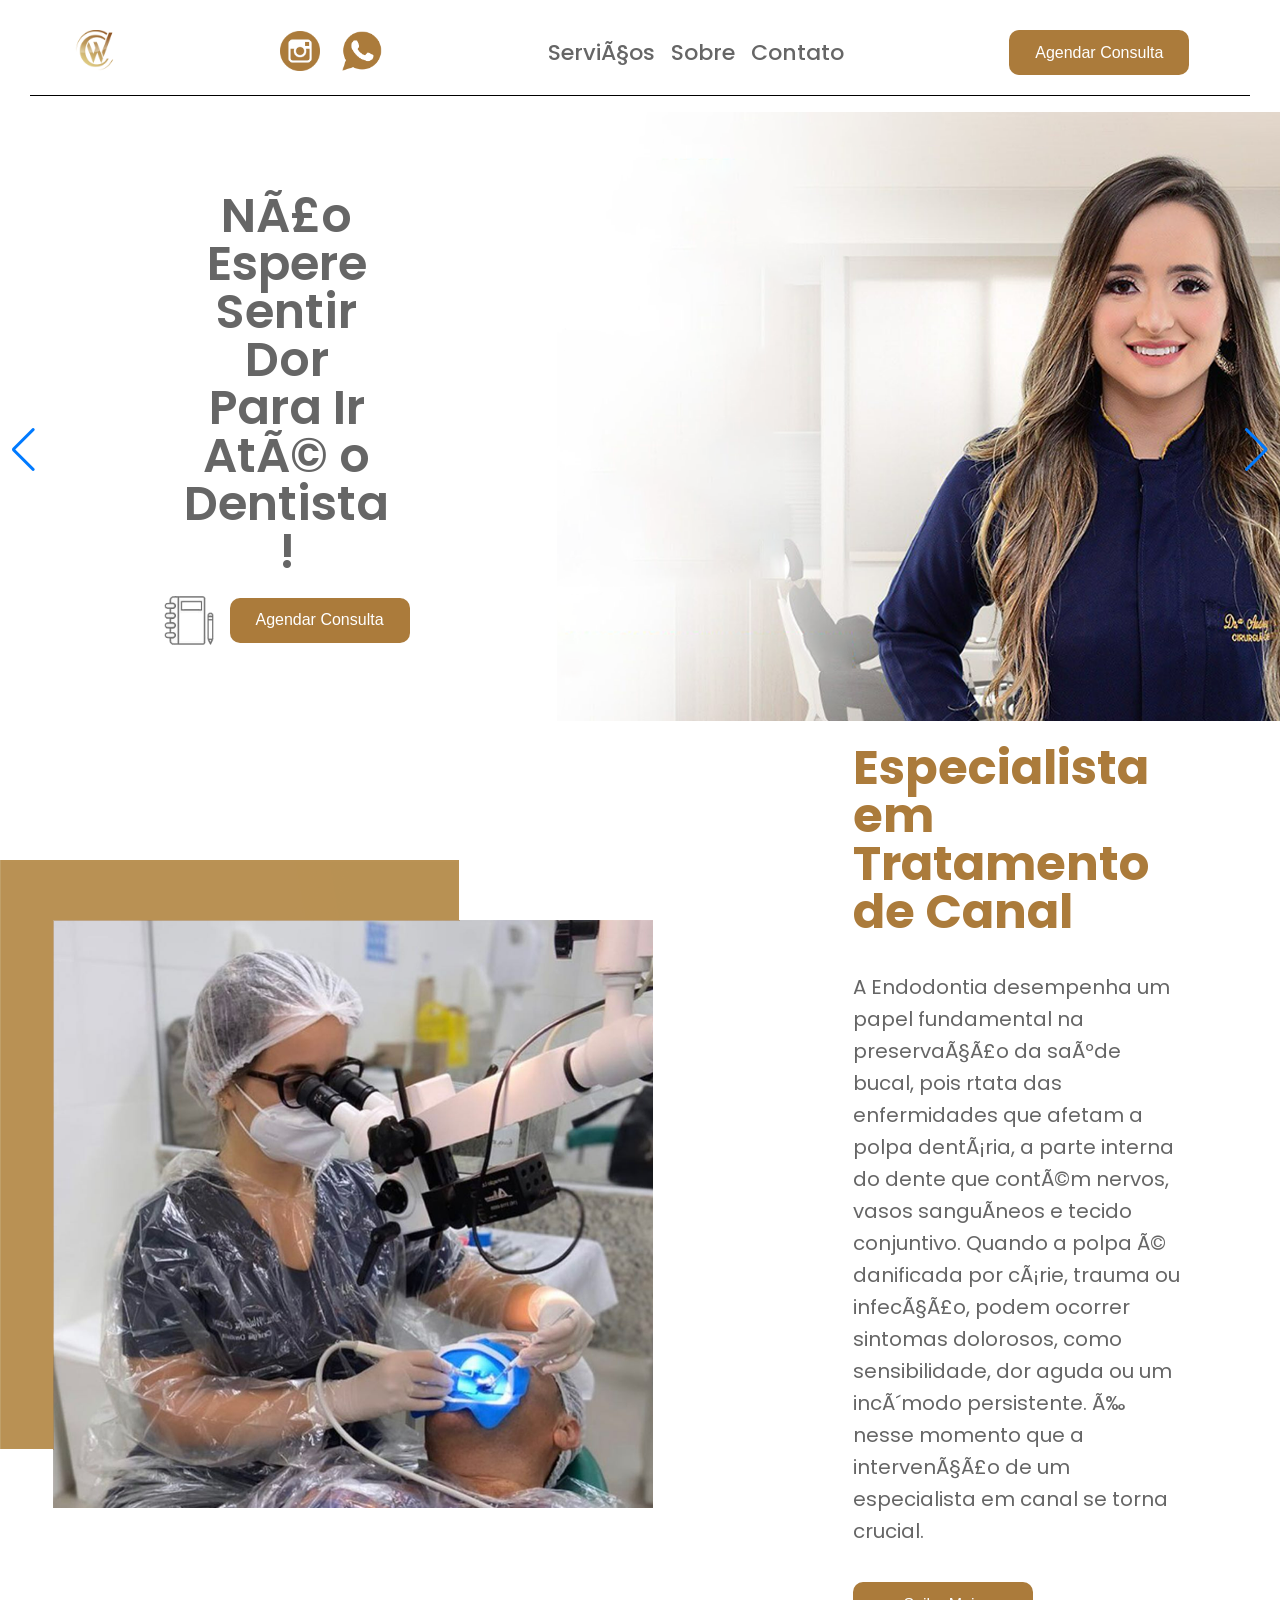
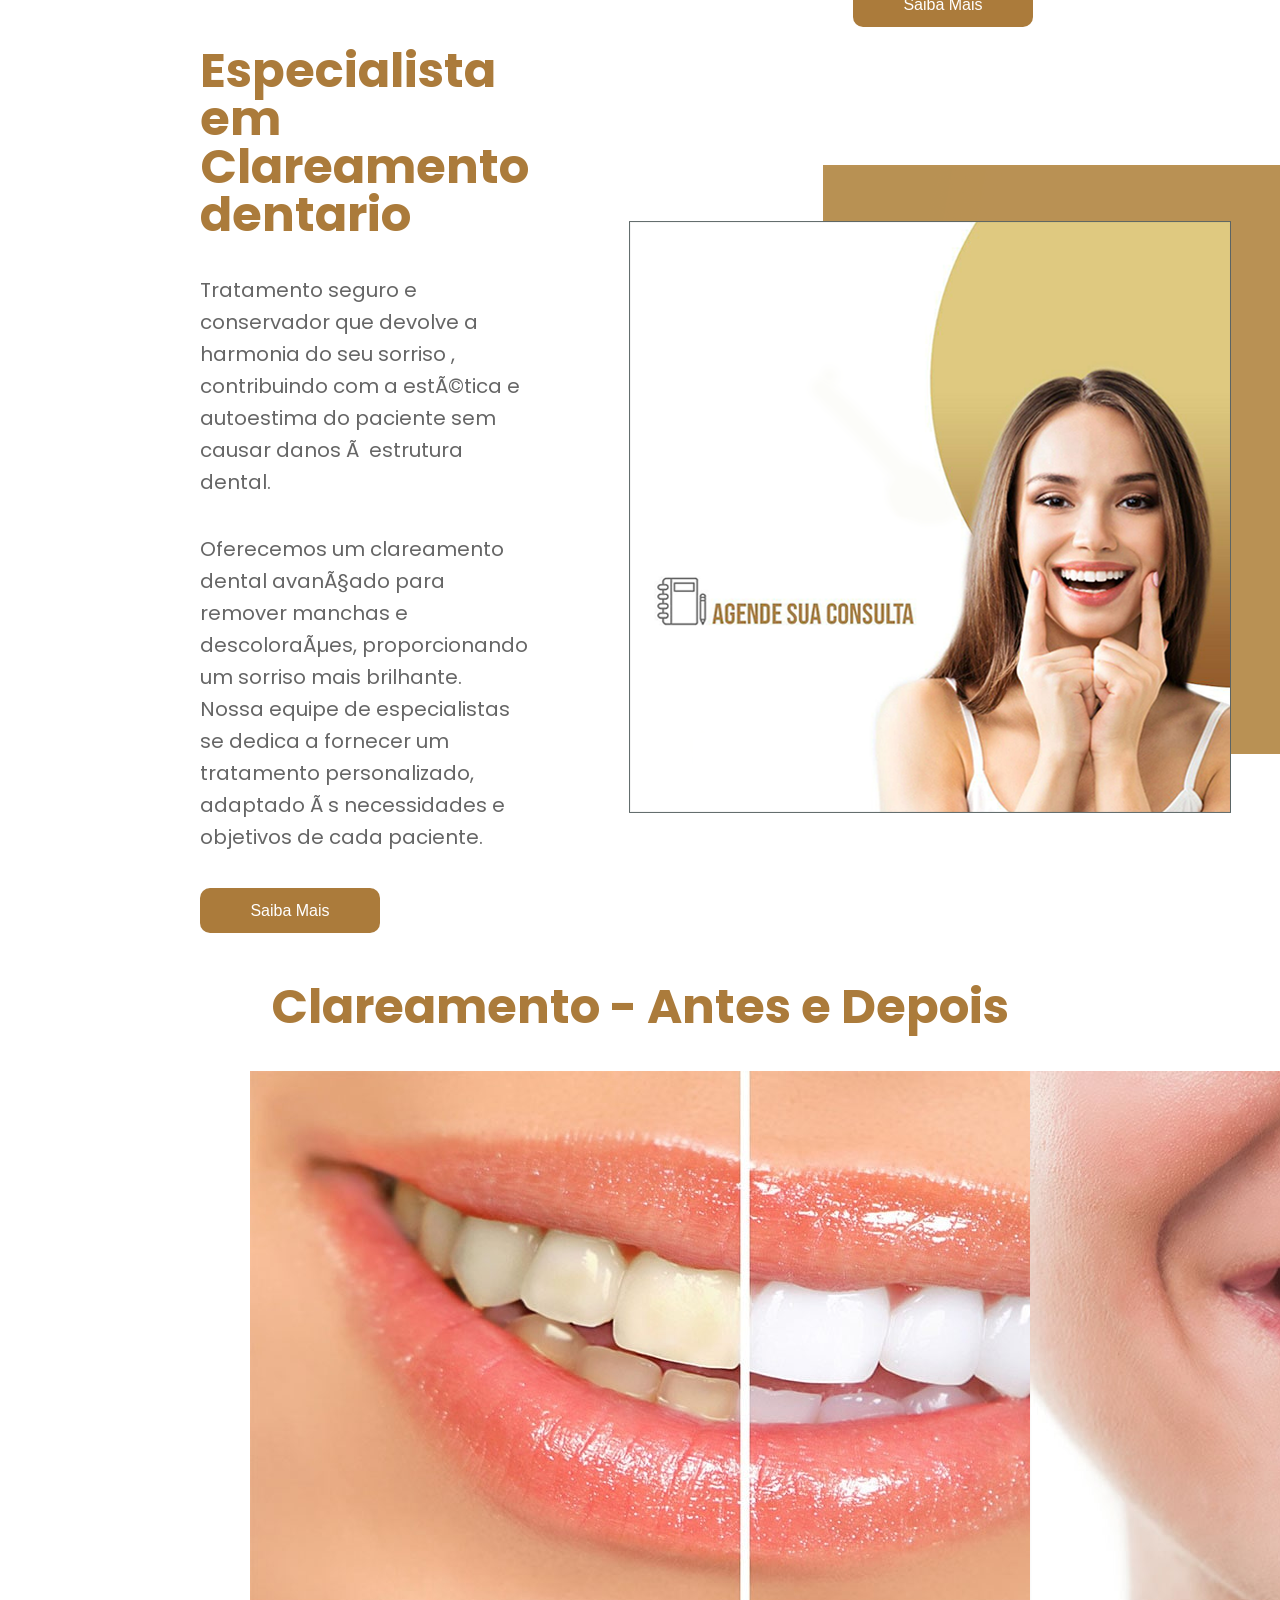
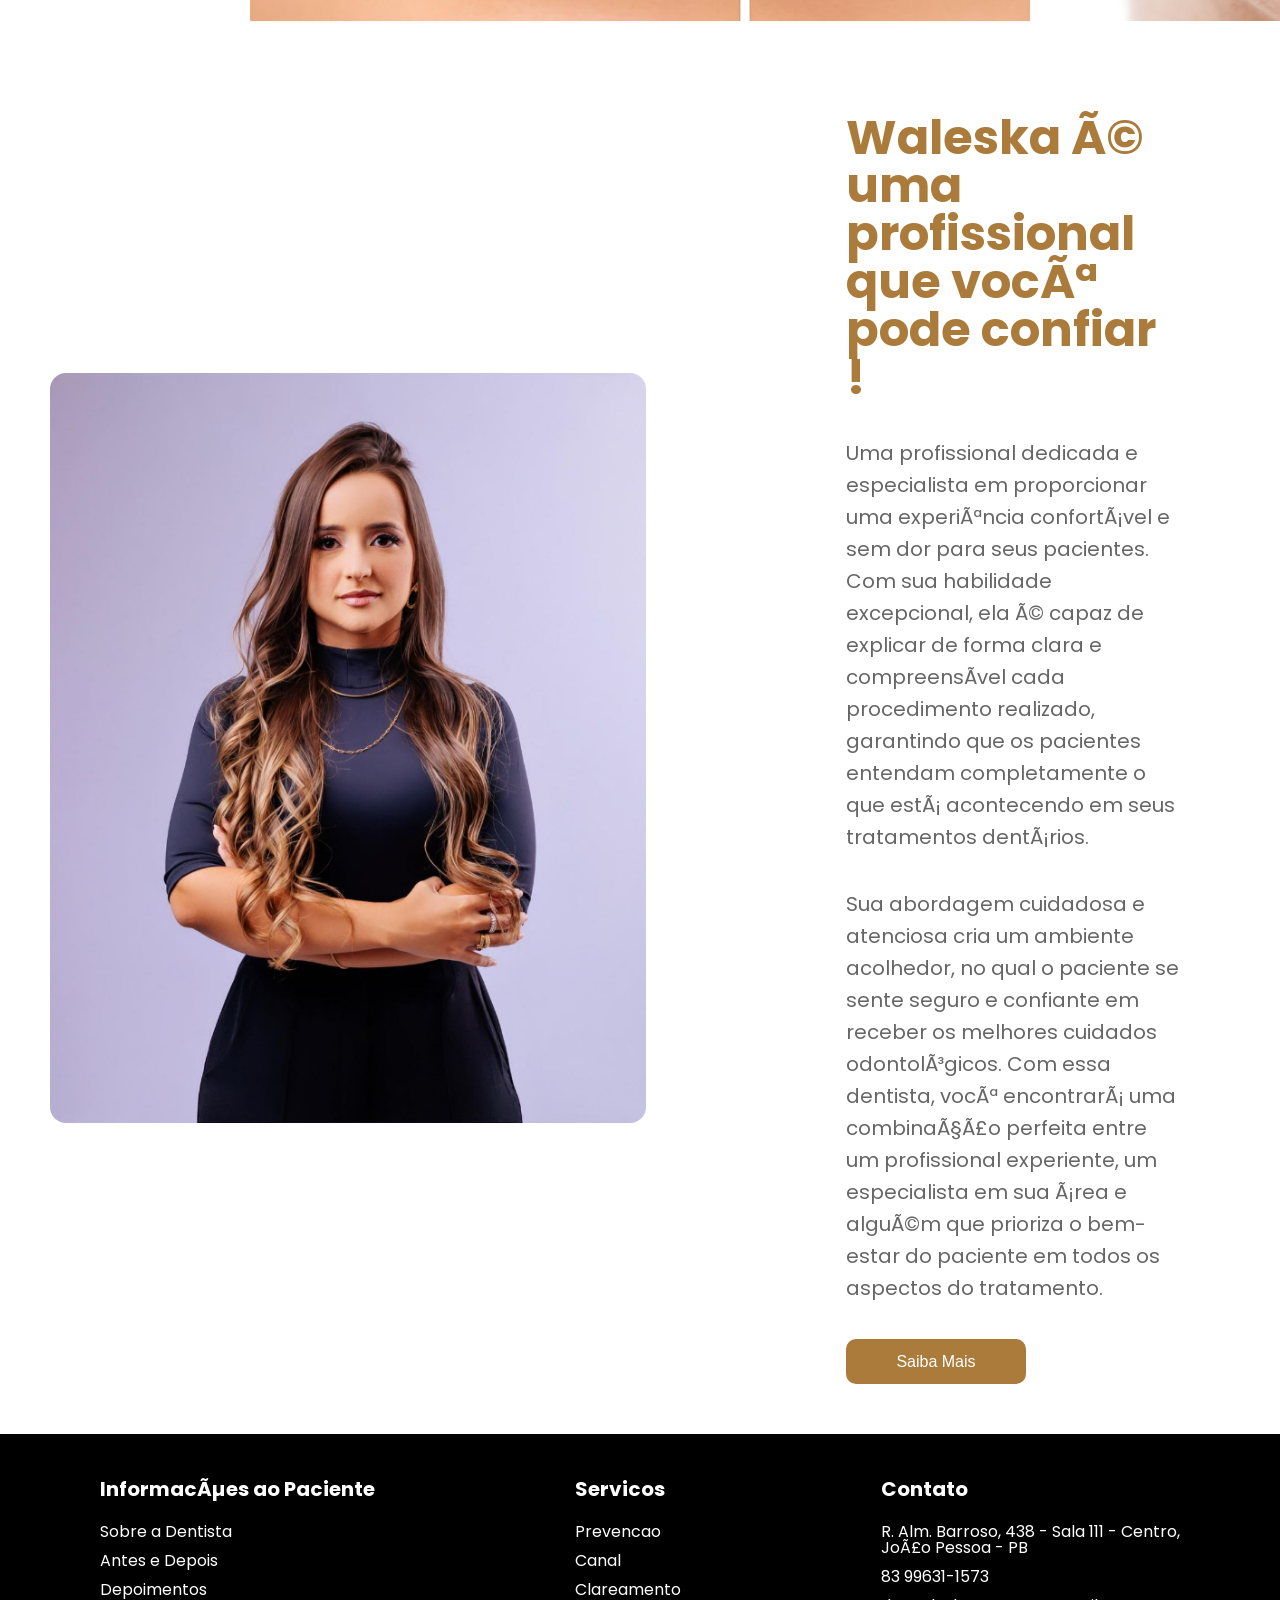
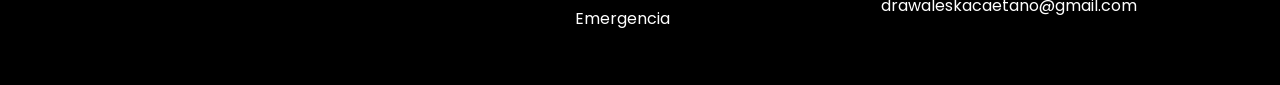
==== frontend/index.html @ e1cdba99 "first commit" ====
<!DOCTYPE html>
<html lang="pt-br>
<head>
    <meta charset=" UTF-8">
<meta name="viewport" content="width=device-width, initial-scale=1.0">
<link rel="stylesheet" href="./reset.css">
<link rel="stylesheet" href="./styles.css">
<link rel="preconnect" href="https://fonts.googleapis.com">
<link rel="preconnect" href="https://fonts.gstatic.com" crossorigin>
<link
    href="https://fonts.googleapis.com/css2?family=Poppins:ital,wght@0,100;0,200;0,300;0,400;0,500;0,600;0,700;0,800;0,900;1,100;1,200;1,300;1,400;1,500;1,600;1,700;1,800;1,900&display=swap"
    rel="stylesheet">
<link rel="preconnect" href="https://fonts.googleapis.com">
<link rel="preconnect" href="https://fonts.gstatic.com" crossorigin>
<link
    href="https://fonts.googleapis.com/css2?family=DM+Sans:ital,opsz,wght@0,9..40,100..1000;1,9..40,100..1000&family=Poppins:ital,wght@0,100;0,200;0,300;0,400;0,500;0,600;0,700;0,800;0,900;1,100;1,200;1,300;1,400;1,500;1,600;1,700;1,800;1,900&display=swap"
    rel="stylesheet">
<link rel="stylesheet" href="https://unpkg.com/swiper/swiper-bundle.min.css">

<title>Pagina da dentista</title>
</head>

<body>
    <header class="cabecalho">

        <div>
            <a href="./index.html">
                <img src="./assets/img/logo.png" alt="logomarca da dentista">
            </a>
        </div>
        <div>
            <a href="https://www.instagram.com/drawalescacaetano_/" target="_blank">
                <img src="./assets/icons/insta.png" alt="icone do instagram da dentista">
            </a>
            <a href="#">
                <img src="./assets/icons/wp.png" alt="icone do instagram da dentista">
            </a>
        </div>
        <div>
            <ul>
                <a href="./servicos.html">
                    <li>Serviços</li>
                </a>
                <a href="#perfil">
                    <li>Sobre</li>
                </a>
                <a href="./contato.html">
                    <li>Contato</li>
                </a>
            </ul>
        </div>
        <div>
            <a href="">
                <button class="btn">Agendar Consulta</button>
            </a>
        </div>

    </header>
    <div class="risco"> </div>

    <section class="banner">
        <div>
            <h1>Não Espere Sentir Dor Para Ir Até o Dentista !
            </h1>
            <div class="banner__acao">
                <img src="./assets/icons/agenda.png" alt="icone de agenda">
                <button class="btn">Agendar Consulta</button>
            </div>
        </div>
        <div class="banner__imagem">
            <img src="./assets/img/banner.png" alt="banner pagina foto de dentista com jaleco">
        </div>
    </section>

    <section class="conteudo">
        <div>
            <img src="./assets/img/canal.png" alt="dentista realizando procedimento de canal em joao pessoa paraiba">
        </div>
        <div class="conteudo__texto">
            <h2>
                Especialista em Tratamento de Canal
            </h2>
            <p>
                A Endodontia desempenha um papel fundamental na preservação da saúde bucal, pois rtata das enfermidades
                que afetam a polpa dentária, a parte interna do dente que contém nervos, vasos sanguíneos e tecido
                conjuntivo. Quando a polpa é danificada por cárie, trauma ou infecção, podem ocorrer sintomas dolorosos,
                como sensibilidade, dor aguda ou um incômodo persistente. É nesse momento que a intervenção de um
                especialista em canal se torna crucial.
            </p>
            <button class="btn">
                Saiba Mais
            </button>
        </div>
    </section>

    <section class="conteudo">
        <div class="conteudo__texto">
            <h2>Especialista em Clareamento dentario</h2>
            <p>
                Tratamento seguro e conservador que devolve a harmonia do seu sorriso , contribuindo com a estética e
                autoestima do paciente sem causar danos à estrutura dental.
            </p>
            <p>
                Oferecemos um clareamento dental avançado para remover manchas e descoloraões, proporcionando um sorriso
                mais brilhante. Nossa equipe de especialistas se dedica a fornecer um tratamento personalizado, adaptado
                às necessidades e objetivos de cada paciente.
            </p>
            <button class="btn">
                Saiba Mais
            </button>
        </div>
        <div>
            <img src="./assets/img/clarear.png" alt="dentista realizando clareamento dentario em joao pessoa paraiba">
        </div>
    </section>

    <section class="carrossel">
        <h2>
            Clareamento - Antes e Depois
        </h2>
        <div class="carrossel_conteudo">
            <div class="swiper-container">
                <div class="swiper-wrapper">
                    <div class="swiper-slide"><img src="./assets/carrossel/clarear-01.jpg"
                            alt="cuidar da beleza é coisa de homem"></div>
                    <div class="swiper-slide"><img src="./assets/carrossel/clarear-02.jpg"
                            alt="vieira proporciona uma experiencia"></div>
                    <div class="swiper-slide"><img src="./assets/carrossel/clarear-03.jpg"
                            alt="estamos esperando por você"></div>
                </div>
                <!-- Botões de navegação -->
                <div class="swiper-button-next"></div>
                <div class="swiper-button-prev"></div>
            </div>
        </div>
    </section>

    <section class="perfil" id="perfil">
        <div>
            <img src="./assets/img/dentista.png" alt="dentista realizando procedimento de canal em joao pessoa paraiba">
        </div>
        <div class="perfil__texto">
            <h2>
                Waleska é uma profissional que você pode confiar !
            </h2>
            <p>
                Uma profissional dedicada e especialista em proporcionar uma experiência confortável e sem dor para seus
                pacientes. Com sua habilidade excepcional, ela é capaz de explicar de forma clara e compreensível cada
                procedimento realizado, garantindo que os pacientes entendam completamente o que está acontecendo em
                seus tratamentos dentários.
            </p>
            <p>
                Sua abordagem cuidadosa e atenciosa cria um ambiente acolhedor, no qual o paciente se sente seguro e
                confiante em receber os melhores cuidados odontológicos. Com essa dentista, você encontrará uma
                combinação perfeita entre um profissional experiente, um especialista em sua área e alguém que prioriza
                o bem-estar do paciente em todos os aspectos do tratamento.
            </p>
            <a href="./sobre.html">
                <button class="btn">
                    Saiba Mais
                </button>
            </a>
        </div>
    </section>

    <footer>
        <div>
            <h3>Informacões ao Paciente</h3>
            <p>Sobre a Dentista</p>
            <p>Antes e Depois</p>
            <p>Depoimentos</p>
        </div>
        <a href="./servicos.html">
            <div>
                <h3>Servicos</h3>
                <p>Prevencao</p>
                <p>Canal</p>
                <p>Clareamento</p>
                <p>Emergencia</p>
            </div>
        </a>
        <div>
            <h3>Contato</h3>
            <p>R. Alm. Barroso, 438 - Sala 111 - Centro, <br> João Pessoa - PB</p>
            <p>83 99631-1573</p>
            <p>drawaleskacaetano@gmail.com</p>
        </div>
    </footer>

    <script src="https://unpkg.com/swiper/swiper-bundle.min.js"></script>
    <script>
        var swiper = new Swiper('.swiper-container', {
            navigation: {
                nextEl: '.swiper-button-next',
                prevEl: '.swiper-button-prev',
            },
            loop: true,
            autoplay: {
                delay: 3000,
            },
        });
    </script>

</body>

</html>
---- frontend/styles.css ----
body {
    font-family: "Poppins", sans-serif;
}

body h2 {
    font-size: 48px;
    color: #ab7b3b;
    font-weight: bold;
}

.cabecalho {
    display: flex;
    justify-content: space-around;
    margin-top: 30px;
    align-items: center;
}

.cabecalho img {
    width: 40px;

}

.cabecalho ul {
    display: flex;
}

.cabecalho a {
    text-decoration: none;
    margin-right: 16px;
    font-size: 22px;
    font-weight: 500;
    color: #666666;
    font-family: "Poppins", sans-serif;
}

.btn {
    background-color: #ab7b3b;
    color: #ffffff;
    border: none;
    font-size: 16px;
    border-radius: 10px;
    width: 180px;
    height: 45px;
    transition: 1s all;
}

.btn:hover {
    transform: scale(1.05);
}

.risco {
    border-bottom: 1px solid #000000;

    margin: 20px 30px 0 30px;
}

.banner {
    display: flex;
    justify-content: space-around;
    align-items: center;
    margin: 16px 16px 0 16px;
}

.banner h1 {
    font-size: 48px;
    color: #666666;
    text-align: center;
    margin: 0 168px 20px 168px;
    font-weight: 600;
}

.banner__acao {
    display: flex;
    justify-content: center;
    align-items: center;

}

.banner__acao img {
    width: 50px;
    margin-right: 16px;

}

.conteudo {
    display: flex;
    align-items: center;
    margin-top: 20px;
}


.conteudo p {
    font-size: 20px;
    color: #666666;
    line-height: 32px;
    margin: 35px 0 35px 0;
}

.conteudo__texto {
    margin: 0 100px 0 200px;
}


.carrossel {
    text-align: center;
    margin-top: 50px;
}

.carrossel_conteudo {
    margin: 40px 250px 0 250px;
}


.perfil {
    display: flex;
    align-items: center;
    margin-top: 90px;
}

.perfil img {
    margin: 0 0 0 50px;
    height: 750px;
    border-radius: 16px;

}


.perfil p {
    font-size: 20px;
    color: #666666;
    line-height: 32px;
    margin: 35px 0 35px 0;
}

.perfil__texto {
    margin: 0 100px 0 200px;
}

footer {
    background-color: black;
    display: flex;
    justify-content: space-around;
    padding: 45px 0;
    margin-top: 50px;
}

footer h3, p {
    color: white;
}

footer h3 {
    font-weight: bold;
    margin-bottom: 25px;
    font-size: 20px;
}

footer p {
    margin-bottom: 13px;
}

footer a {
    text-decoration: none;
}

.contato {
    display: flex;
    justify-content: space-between;
    margin: 120px;
}

.contato h2 {
    margin-bottom: 20px;
}

.contato h3 {
    color: #666666;
    font-size: 25px;
    font-weight: bold;
    margin: 14px 0 14px 0;
}

.contato p {
    color: #666666;
}

.formulario {
    display: flex;
    flex-direction: column;
}

.formulario label {
    color: #666666;
    font-size: 25px;
    font-weight: bold;
    margin: 15px 0;
}

.formulario fieldset {
    color: #666666;
    font-size: 25px;
    font-weight: bold;
    margin: 15px 0;
}

.formulario legend{
    margin-bottom: 16px;
}

.formulario__input {
    height: 20px;
    border-radius: 16px;
    border: 1px solid #666666;
    padding: 16px;

}

.formulario select {
    height: 40px;
    font-size: 20px;
    width: 100px;
    border-radius: 16px;
}

.mapa {
    text-align: center;
    margin: 0 50px;
}

.mapa h2 {
    margin-bottom: 30px;

}
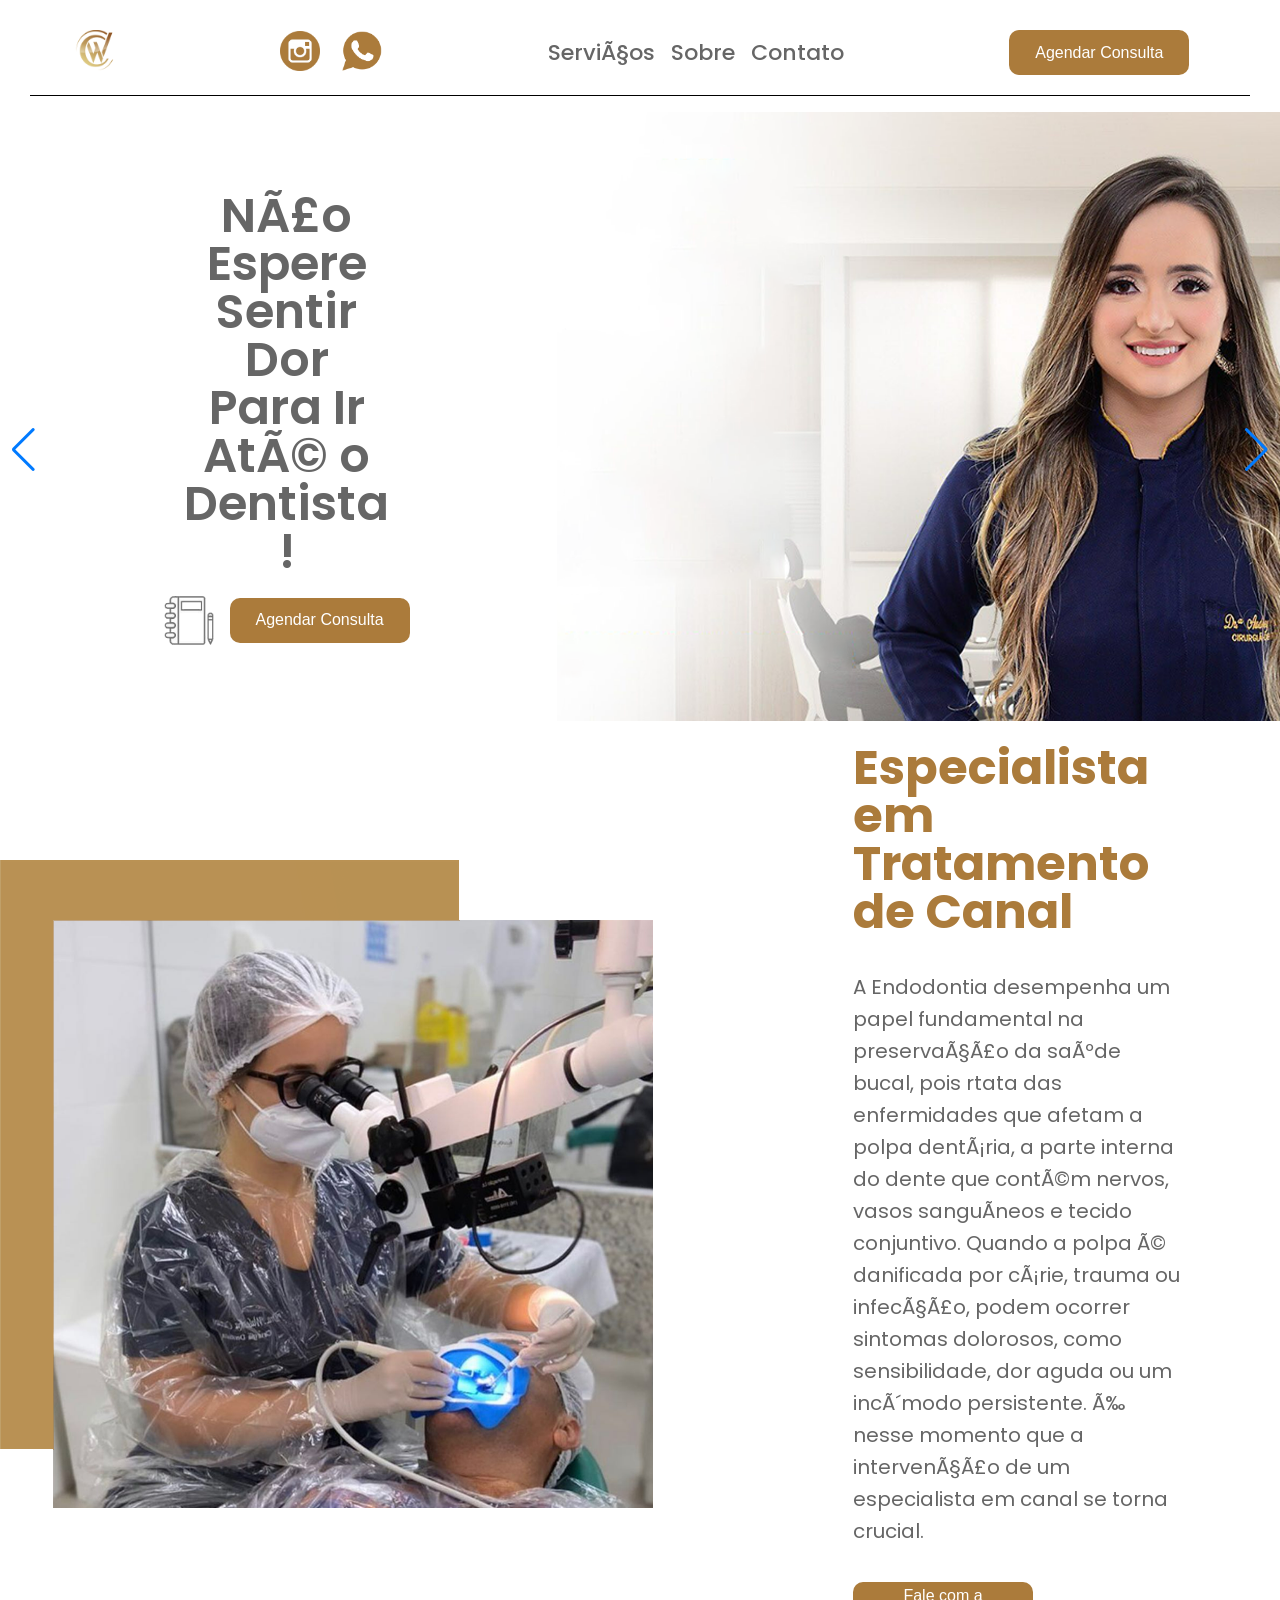
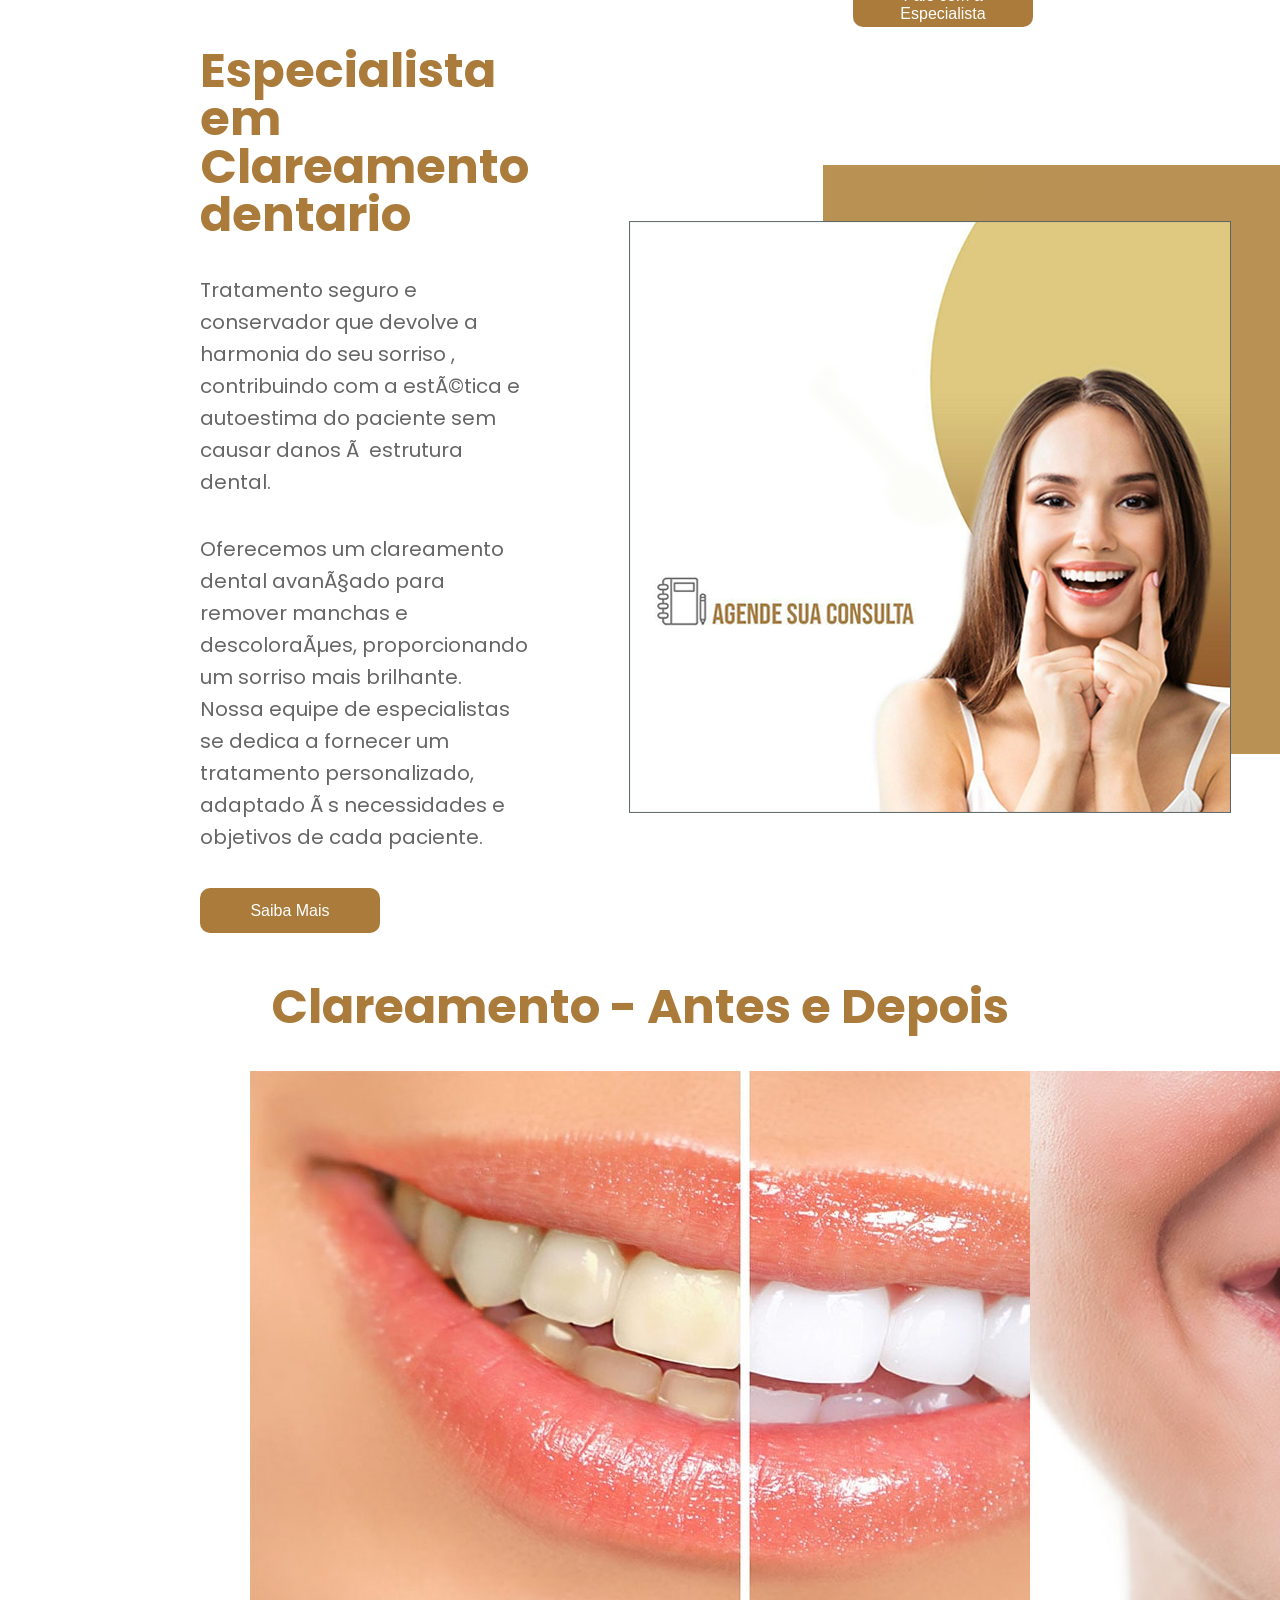
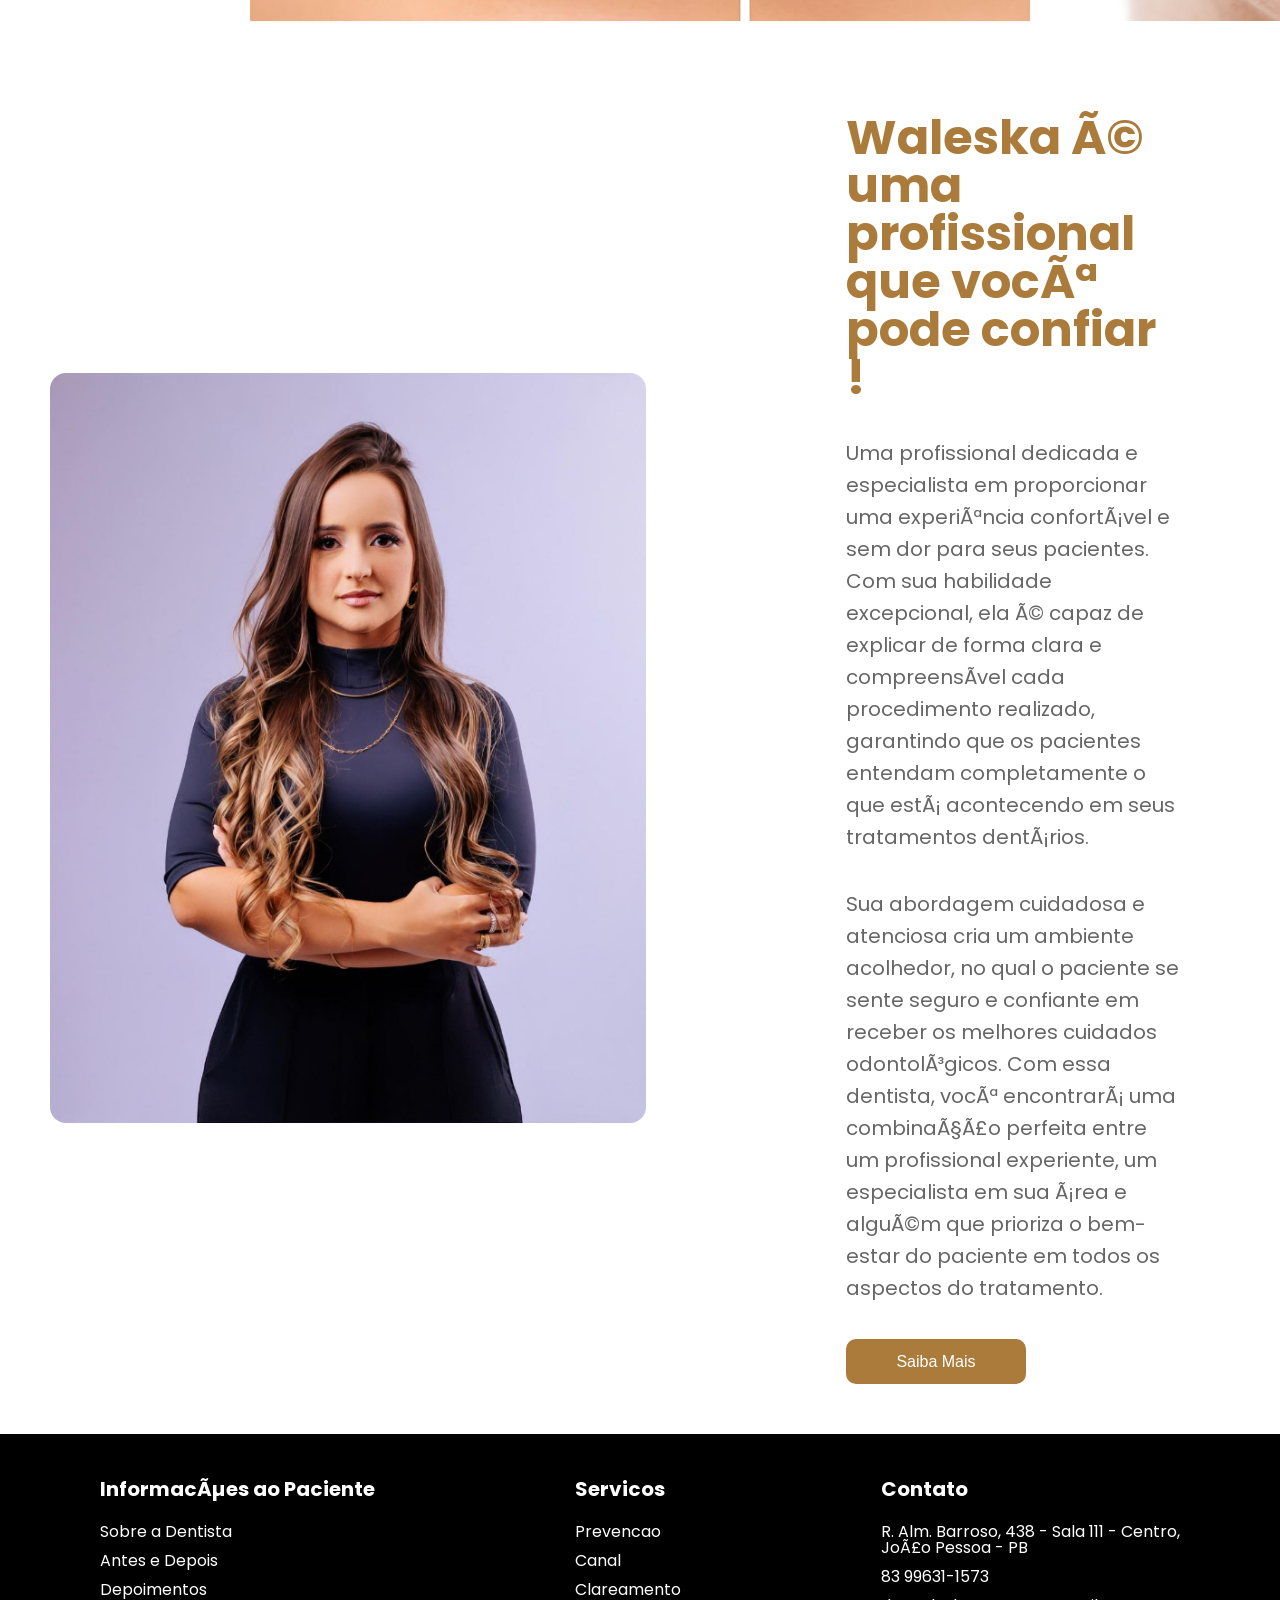
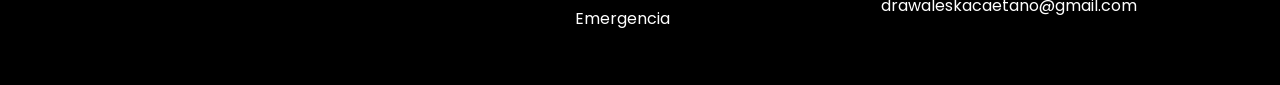
==== commit 4454d598: "adicao do readme e pequena alteracao" ====
--- a/frontend/index.html
+++ b/frontend/index.html
@@ -88,7 +88,7 @@
                 especialista em canal se torna crucial.
             </p>
             <button class="btn">
-                Saiba Mais
+                Fale com a Especialista
             </button>
         </div>
     </section>
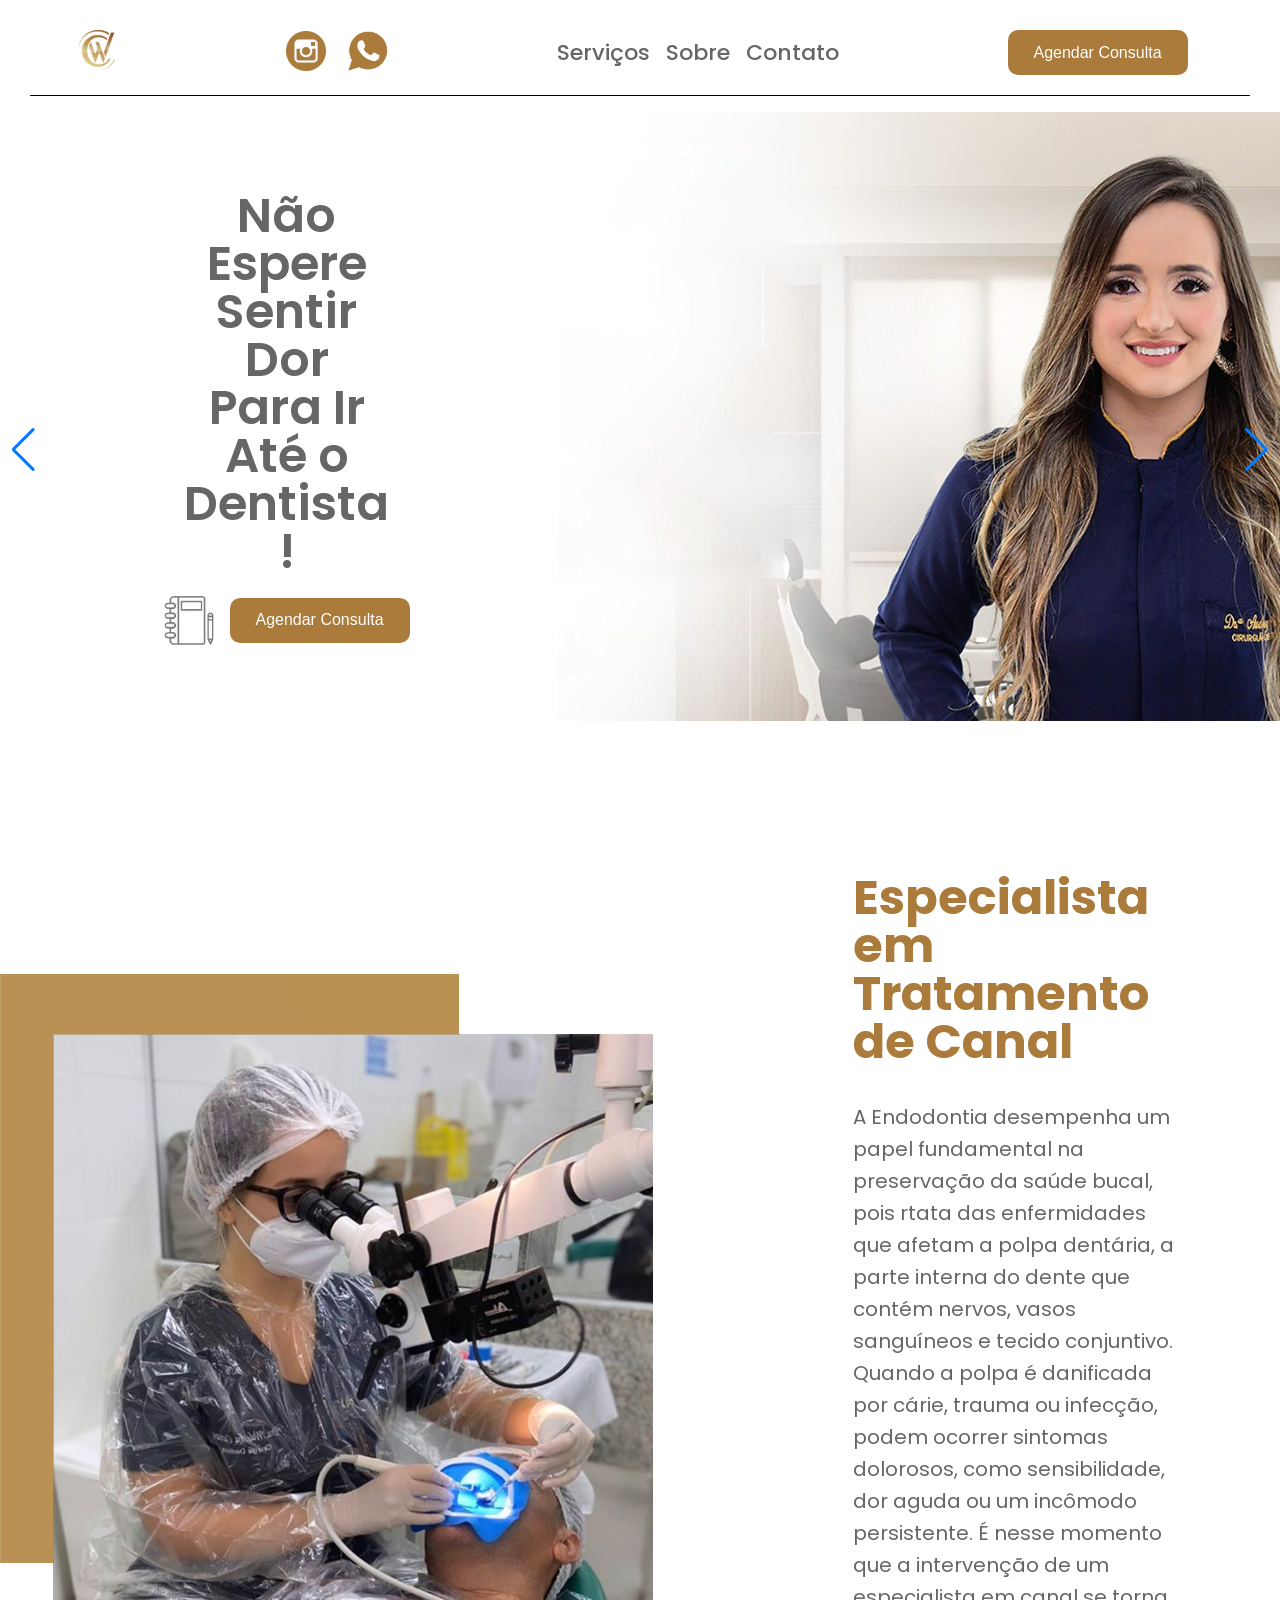
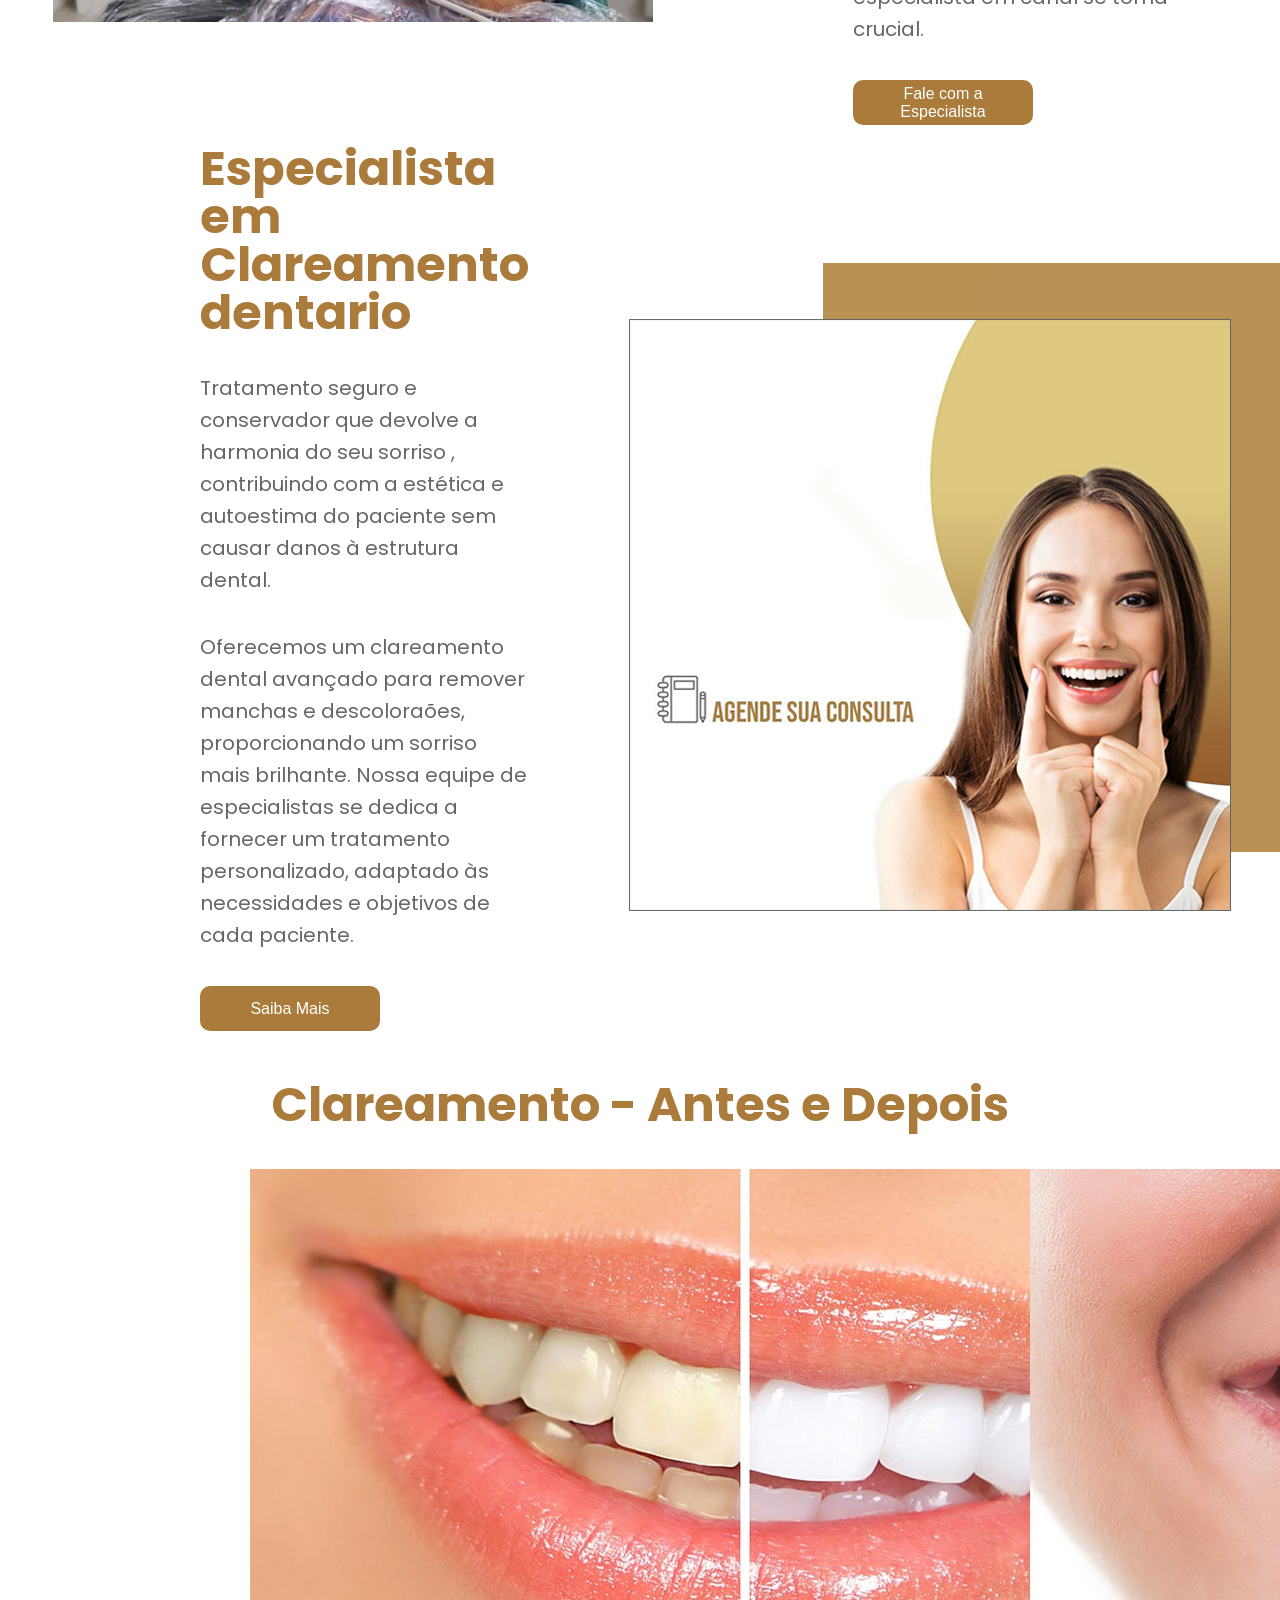
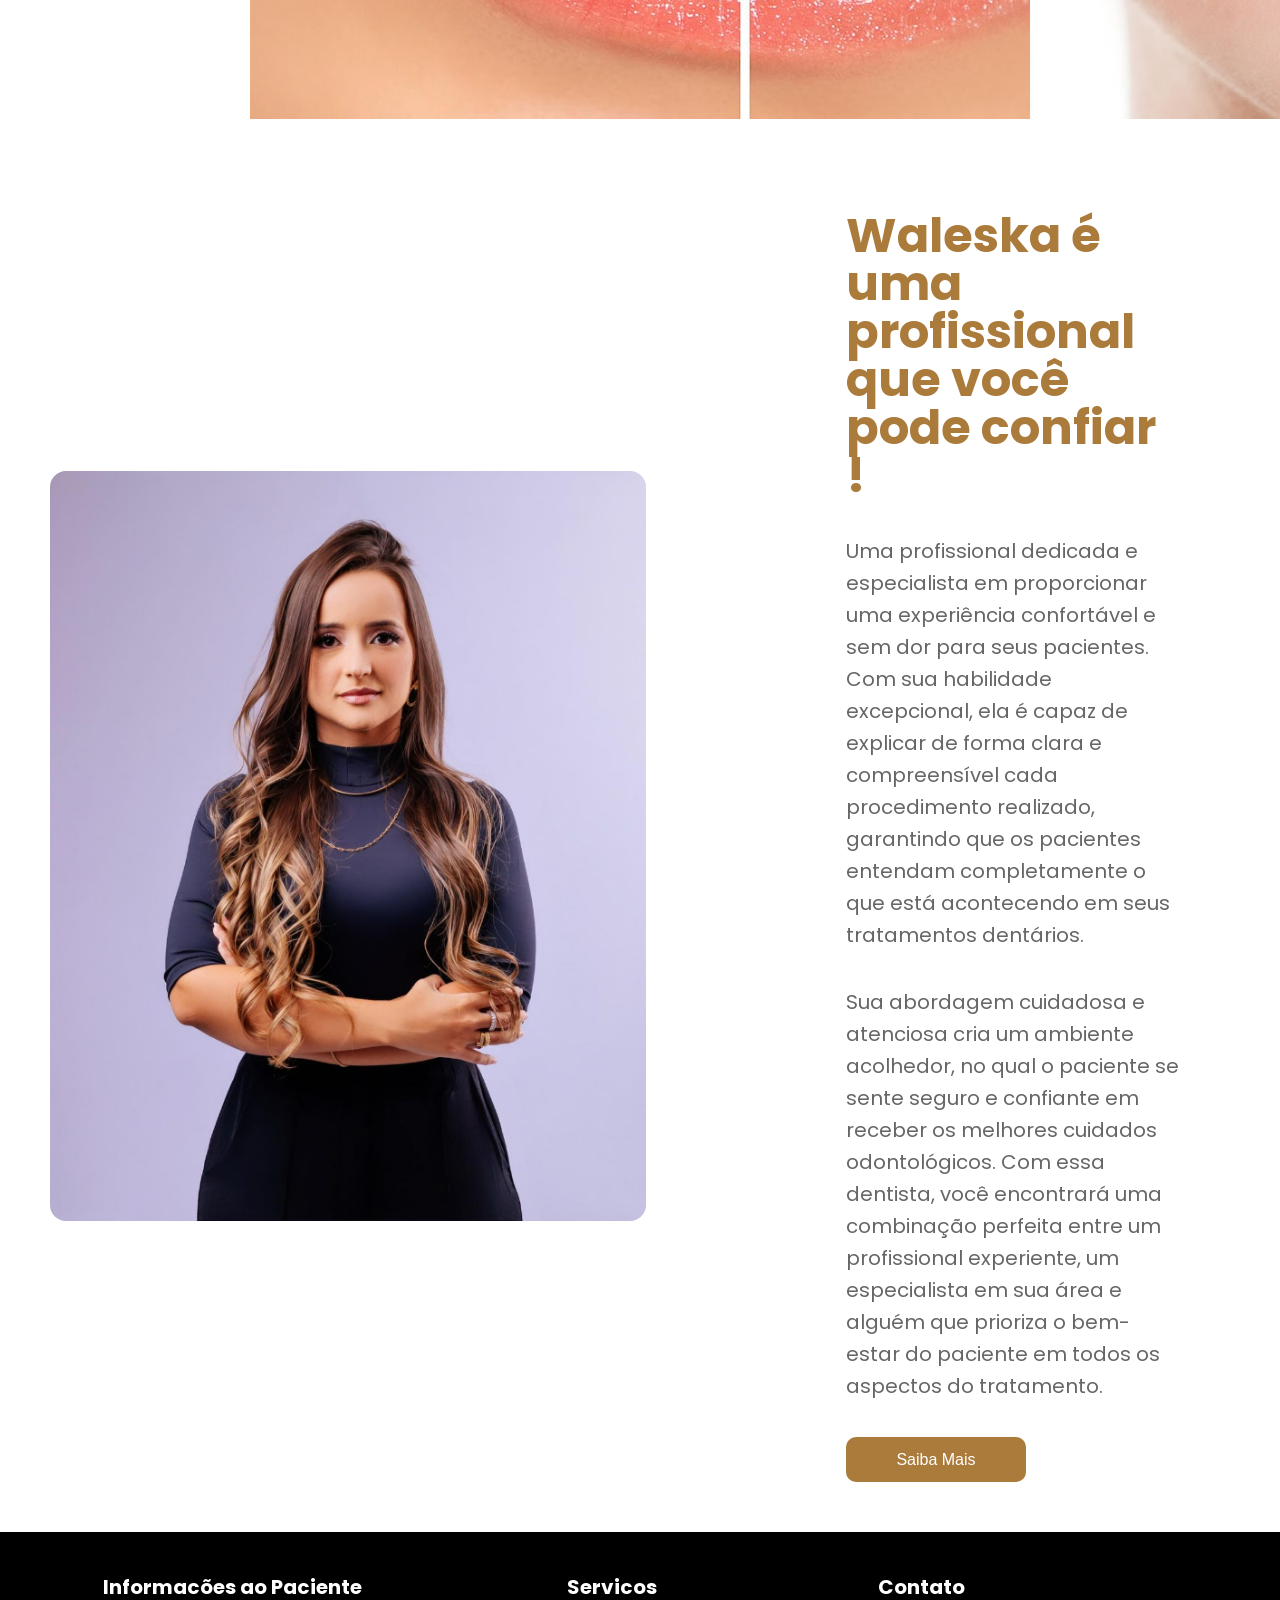
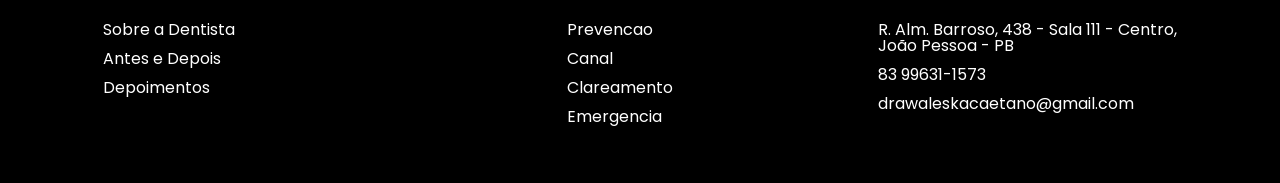
==== commit 47a3645f: "Atualizacao versao com codigos para o mobile" ====
--- a/frontend/index.html
+++ b/frontend/index.html
@@ -1,10 +1,12 @@
 <!DOCTYPE html>
-<html lang="pt-br>
+<html lang="pt-br">
 <head>
     <meta charset=" UTF-8">
 <meta name="viewport" content="width=device-width, initial-scale=1.0">
 <link rel="stylesheet" href="./reset.css">
 <link rel="stylesheet" href="./styles.css">
+<link rel="stylesheet"h ref="./contato.css">
+
 <link rel="preconnect" href="https://fonts.googleapis.com">
 <link rel="preconnect" href="https://fonts.gstatic.com" crossorigin>
 <link
@@ -94,6 +96,9 @@
     </section>
 
     <section class="conteudo">
+        <div class="imagem-mobile">
+            <img src="./assets/img/clarear.png" alt="dentista realizando clareamento dentario em joao pessoa paraiba">
+        </div>
         <div class="conteudo__texto">
             <h2>Especialista em Clareamento dentario</h2>
             <p>
@@ -109,7 +114,7 @@
                 Saiba Mais
             </button>
         </div>
-        <div>
+        <div class="imagem-computador">
             <img src="./assets/img/clarear.png" alt="dentista realizando clareamento dentario em joao pessoa paraiba">
         </div>
     </section>
--- a/frontend/styles.css
+++ b/frontend/styles.css
@@ -58,7 +58,7 @@
     display: flex;
     justify-content: space-around;
     align-items: center;
-    margin: 16px 16px 0 16px;
+    margin: 16px 16px 150px 16px;
 }
 
 .banner h1 {
@@ -88,6 +88,10 @@
     margin-top: 20px;
 }
 
+.imagem-mobile {
+    display: none;
+}
+
 
 .conteudo p {
     font-size: 20px;
@@ -144,7 +148,8 @@
     margin-top: 50px;
 }
 
-footer h3, p {
+footer h3,
+p {
     color: white;
 }
 
@@ -162,71 +167,139 @@
     text-decoration: none;
 }
 
-.contato {
-    display: flex;
-    justify-content: space-between;
-    margin: 120px;
-}
-
-.contato h2 {
-    margin-bottom: 20px;
-}
-
-.contato h3 {
-    color: #666666;
-    font-size: 25px;
-    font-weight: bold;
-    margin: 14px 0 14px 0;
-}
-
-.contato p {
-    color: #666666;
-}
-
-.formulario {
-    display: flex;
-    flex-direction: column;
-}
-
-.formulario label {
-    color: #666666;
-    font-size: 25px;
-    font-weight: bold;
-    margin: 15px 0;
-}
-
-.formulario fieldset {
-    color: #666666;
-    font-size: 25px;
-    font-weight: bold;
-    margin: 15px 0;
-}
-
-.formulario legend{
-    margin-bottom: 16px;
-}
-
-.formulario__input {
-    height: 20px;
-    border-radius: 16px;
-    border: 1px solid #666666;
-    padding: 16px;
-
-}
-
-.formulario select {
-    height: 40px;
-    font-size: 20px;
-    width: 100px;
-    border-radius: 16px;
-}
-
-.mapa {
-    text-align: center;
-    margin: 0 50px;
-}
-
-.mapa h2 {
-    margin-bottom: 30px;
+
+
+@media (max-width: 768px) {
+
+    body h2 {
+        font-size: 28px;
+
+    }
+
+    .cabecalho img {
+        display: none;
+
+    }
+
+    .cabecalho button {
+        width: 85px;
+    }
+
+    .cabecalho a {
+        margin-right: 14px;
+        font-size: 18px;
+    }
+
+    .banner {
+        position: relative;
+        margin: 16px 16px 150px 16px;
+    }
+
+    .banner h1 {
+        font-size: 26px;
+        margin: 50px 150px 20px 30px;
+        position: relative;
+        z-index: 2;
+    }
+
+    .banner__imagem {
+        position: absolute;
+        z-index: 1;
+        width: 100%;
+        height: 100%;
+
+    }
+
+    .banner__imagem img {
+        width: 100%;
+        height: auto;
+    }
+
+    .banner__acao {
+        display: none;
+
+    }
+
+    .conteudo {
+        flex-wrap: wrap;
+        margin-left: 20px;
+        margin-right: 20px;
+        justify-content: center;
+    }
+
+    .imagem-mobile {
+        display: block;
+    }
+
+    .imagem-computador {
+        display: none;
+    }
+
+    .conteudo img {
+        width: 100%;
+        height: auto;
+    }
+
+
+    .conteudo p {
+        font-size: 16px;
+        margin: 15px 0;
+    }
+
+    .conteudo__texto {
+        margin: 15px 0;
+    }
+
+    .carrossel {
+        text-align: center;
+    }
+
+    .carrossel_conteudo {
+        display: block;
+        margin: 20px;
+    }
+
+    .swiper img {
+        width: 100%;
+        height: auto;
+    }
+
+    .perfil {
+        flex-wrap: wrap;
+        margin: 50px 20px;
+    }
+
+    .perfil img {
+        margin: 0;
+        height: auto;
+        width: 100%;
+        border-radius: 16px;
+
+    }
+
+    .perfil p {
+        font-size: 16px;
+        margin: 15px 0;
+    }
+
+    .perfil__texto {
+        margin: 15px 0;
+    }
+
+    footer {
+        flex-direction: column;
+        padding: 45px;
+        margin-top: 50px;
+        text-align: center;
+    }
+
+    footer p {
+        color: white;
+    }
+
+    footer h3 {
+        color: #ab7b3b;
+    }
+
 
 }
